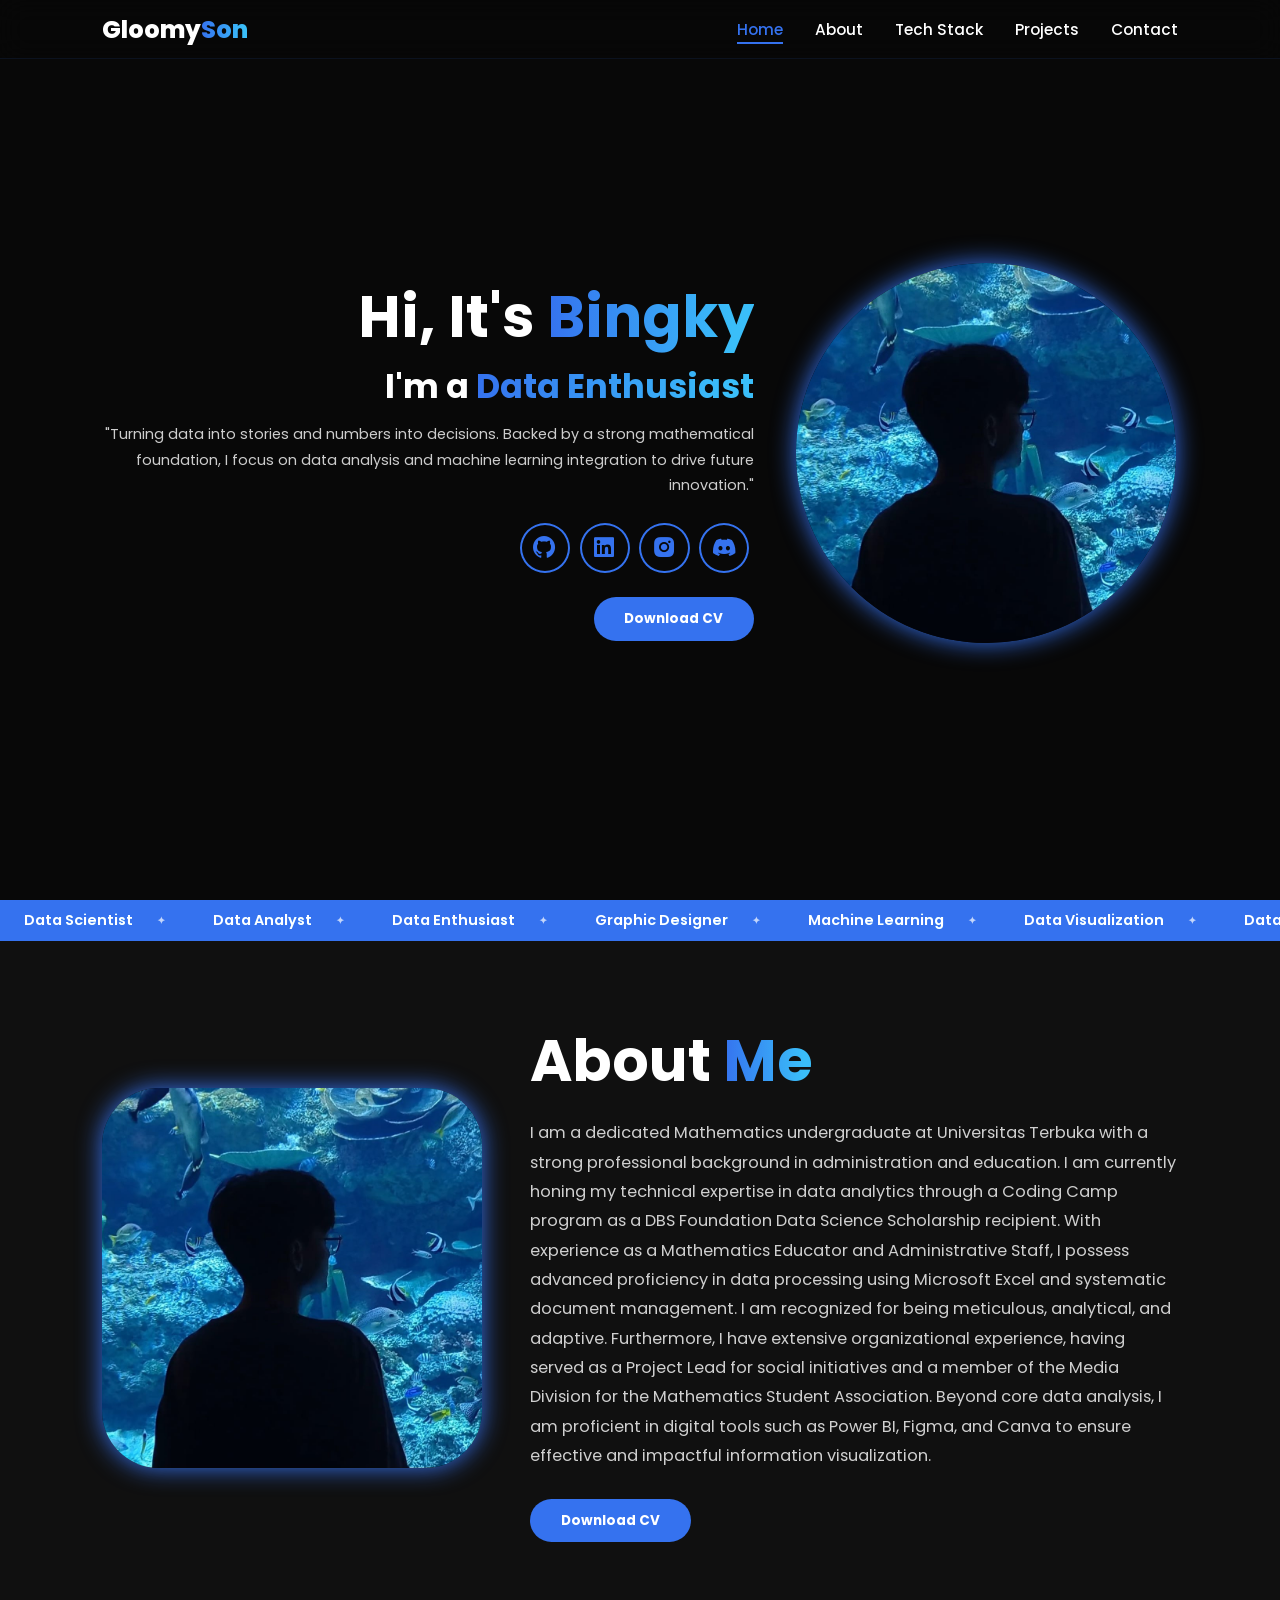
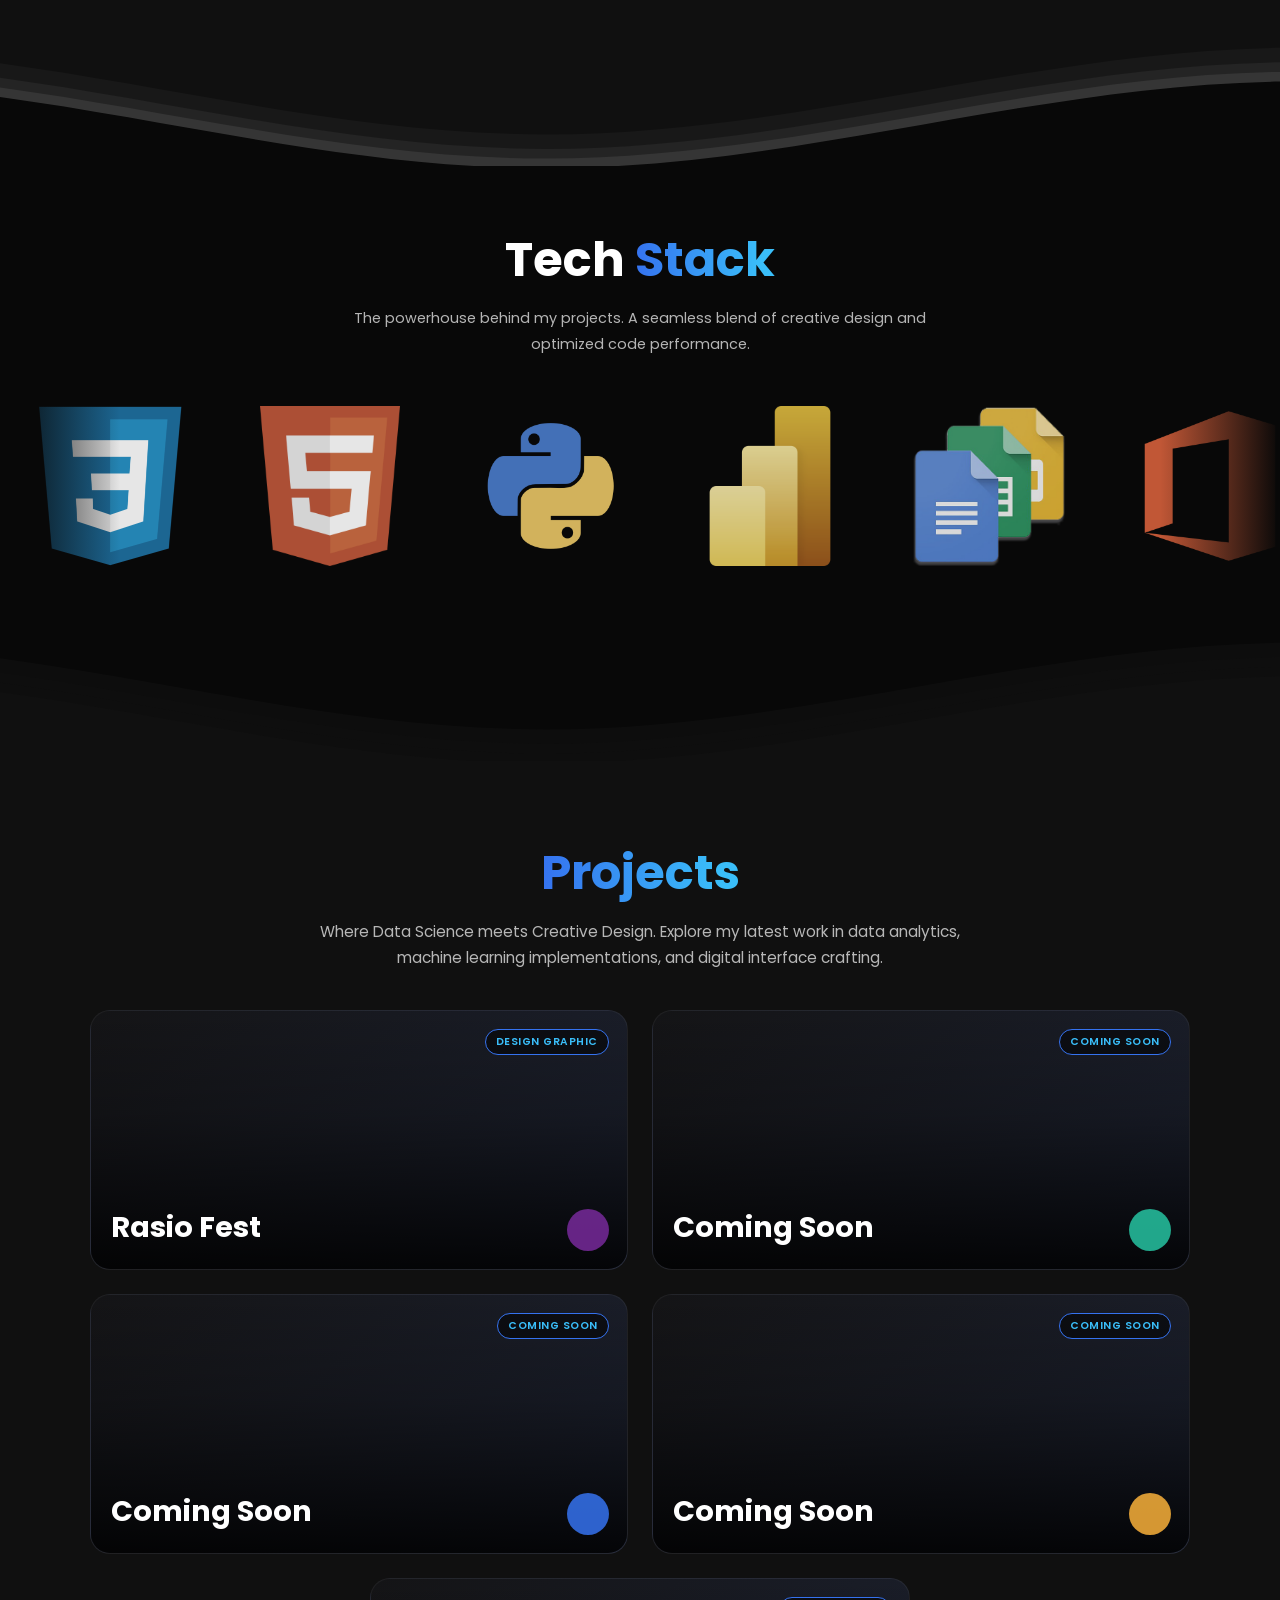
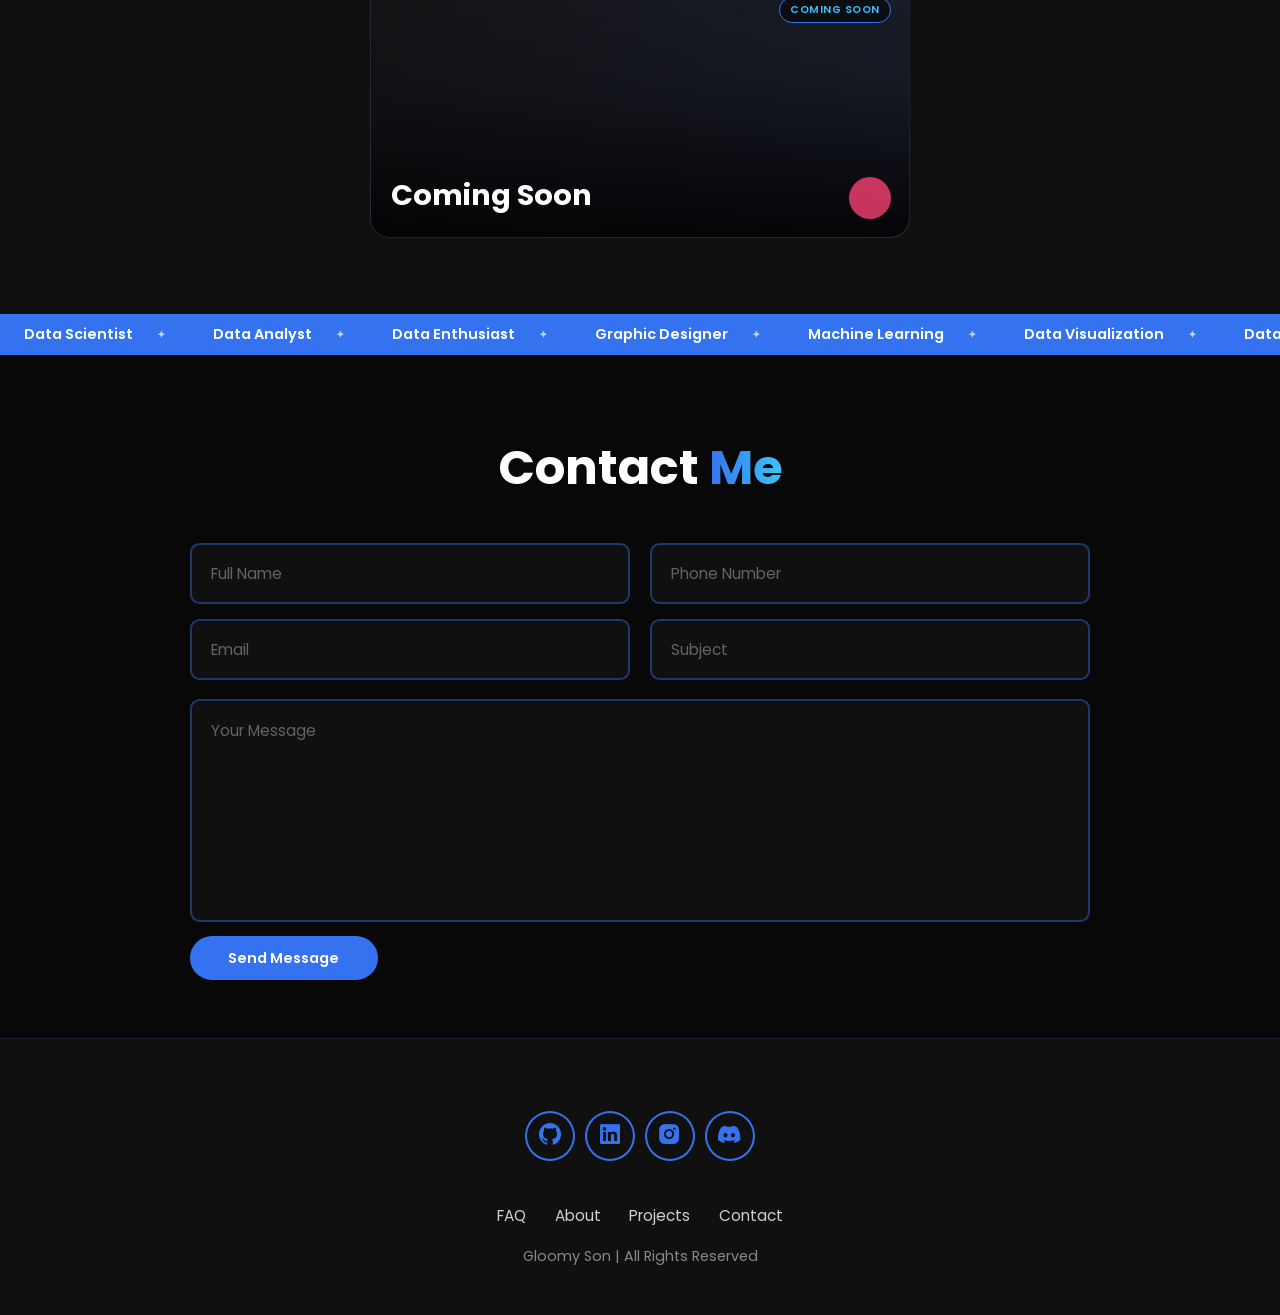
==== index.html @ 03e01607 "Rename Profil.html to index.html" ====
<!DOCTYPE html>
<html lang="en">
<head>
    <meta charset="UTF-8" />
    <meta name="viewport" content="width=device-width, initial-scale=1.0" />
    <title>Portfolio — GloomySon</title>
    <link href="https://fonts.googleapis.com/css2?family=Poppins:wght@300;400;500;600;700;800&display=swap" rel="stylesheet">
    <link href="https://unpkg.com/boxicons@2.1.4/css/boxicons.min.css" rel="stylesheet">
    <link rel="stylesheet" href="style.css">
</head>
<body>

    <header class="header">
        <a href="#home" class="logo">Gloomy<span>Son</span></a>
        <i class='bx bx-menu' id='menu-icon'></i>
        <nav class="navbar">
            <a href="#home">Home</a>
            <a href="#about">About</a>
            <a href="#tech-stack">Tech Stack</a>
            <a href="#projects">Projects</a>
            <a href="#contact">Contact</a>
        </nav>
    </header>

    <section class="home" id="home">

        <div class="area">
            <ul class="circles">
                <li></li><li></li><li></li><li></li><li></li>
                <li></li><li></li><li></li><li></li><li></li>
            </ul>
        </div>

        <div class="home-content">
            <h1>Hi, It's <span>Bingky</span></h1>
            <h3>I'm a <span>Data Enthusiast</span></h3>
            <p>​"Turning data into stories and numbers into decisions. Backed by a strong mathematical foundation, I focus on data analysis and machine learning integration to drive future innovation."</p>

            <div class="social-icons">
                <a href="https://github.com/gloomy5on"><i class="bx bxl-github"></i></a>
                <a href="https://www.linkedin.com/in/bingky-achmad-f-r-b2753523b"><i class="bx bxl-linkedin-square"></i></a>
                <a href="https://www.instagram.com/gloomy.son_?igsh=Zm1jeWxrZHVxYmxy"><i class="bx bxl-instagram-alt"></i></a>
                <a href="https://discordapp.com/users/gloomy.son_"><i class="bx bxl-discord-alt"></i></a>
            </div>

            <div class="btn-group">
                <a href="CV_ATS_Bingky_Achmad_Fan_Reza.pdf" download="CV_ATS_Bingky_Achmad_Fan_Reza.pdf" class="btn">Download CV</a>
            </div>
        </div>

        <div class="home-img">
            <img src="img/image.jpg" alt="Bingky Profile Photo">
        </div>

    </section>

    <div class="scrolling-text-container" aria-hidden="true">
      <div class="scrolling-track">

        <div class="scrolling-set">
          <span class="scrolling-item">Data Scientist</span>
          <span class="scrolling-item">Data Analyst</span>
          <span class="scrolling-item">Data Enthusiast</span>
          <span class="scrolling-item">Graphic Designer</span>
          <span class="scrolling-item">Machine Learning</span>
          <span class="scrolling-item">Data Visualization</span>
        </div>

        <div class="scrolling-set">
          <span class="scrolling-item">Data Scientist</span>
          <span class="scrolling-item">Data Analyst</span>
          <span class="scrolling-item">Data Enthusiast</span>
          <span class="scrolling-item">Graphic Designer</span>
          <span class="scrolling-item">Machine Learning</span>
          <span class="scrolling-item">Data Visualization</span>
        </div>
      </div>
    </div>


    <section class="about" id="about">
        <div class="about-img">
            <img src="img/image.jpg" alt="About Bingky">
        </div>
        <div class="about-content">
            <h2>About <span>Me</span></h2>
            <p>​I am a dedicated Mathematics undergraduate at Universitas Terbuka with a strong professional background in administration and education. I am currently honing my technical expertise in data analytics through a Coding Camp program as a DBS Foundation Data Science Scholarship recipient. ​With experience as a Mathematics Educator and Administrative Staff, I possess advanced proficiency in data processing using Microsoft Excel and systematic document management. I am recognized for being meticulous, analytical, and adaptive. Furthermore, I have extensive organizational experience, having served as a Project Lead for social initiatives and a member of the Media Division for the Mathematics Student Association. ​Beyond core data analysis, I am proficient in digital tools such as Power BI, Figma, and Canva to ensure effective and impactful information visualization.</p>
            <a  href="CV_ATS_Bingky_Achmad_Fan_Reza.pdf" download="CV_ATS_Bingky_Achmad_Fan_Reza.pdf" class="btn">Download CV</a>
        </div>
    </section>

    <div class="wave-container2">
        <div class="wave-wrapper">
            <svg class="waves" xmlns="http://www.w3.org/2000/svg" xmlns:xlink="http://www.w3.org/1999/xlink"
                viewBox="0 24 150 28" preserveAspectRatio="none" shape-rendering="auto">
                <defs>
                    <path id="gentle-wave-1" d="M-160 44c30 0 58-18 88-18s 58 18 88 18 58-18 88-18 58 18 88 18 v44h-352z" />
                </defs>
                <g class="wave-parallax">
                    <use xlink:href="#gentle-wave-1" x="48" y="0" fill="rgba(255,255,255,0.03)" />
                    <use xlink:href="#gentle-wave-1" x="48" y="3" fill="rgba(255,255,255,0.05)" />
                    <use xlink:href="#gentle-wave-1" x="48" y="5" fill="rgba(255,255,255,0.08)" />
                    <use xlink:href="#gentle-wave-1" x="48" y="7" fill="#080808" />
                </g>
            </svg>
        </div>
    </div>

    <section class="tech-stack" id="tech-stack">
        <h1>Tech <span>Stack</span></h1>
        <p>The powerhouse behind my projects. A seamless blend of creative design and optimized code performance.</p>

        <div class="tech-wrapper">
            <div class="tech-images">
                <img src="img/css.png" alt="CSS">
                <img src="img/html.png" alt="HTML">
                <img src="img/python.png" alt="Python">
                <img src="img/bi.png" alt="Power BI">
                <img src="img/google.png" alt="Google">
                <img src="img/microsof.png" alt="Microsoft">
                <img src="img/inkscape.png" alt="Inkscape">
                <img src="img/canva.png" alt="Canva">
                <img src="img/affinity.png" alt="Affinity">

                <img src="img/css.png" alt="CSS">
                <img src="img/html.png" alt="HTML">
                <img src="img/python.png" alt="Python">
                <img src="img/bi.png" alt="Power BI">
                <img src="img/google.png" alt="Google">
                <img src="img/microsof.png" alt="Microsoft">
                <img src="img/inkscape.png" alt="Inkscape">
                <img src="img/canva.png" alt="Canva">
                <img src="img/affinity.png" alt="Affinity">
            </div>
        </div>
    </section>

    <div class="wave-container1">
        <div class="wave-wrapper">
            <svg class="waves" xmlns="http://www.w3.org/2000/svg" xmlns:xlink="http://www.w3.org/1999/xlink"
                viewBox="0 24 150 28" preserveAspectRatio="none" shape-rendering="auto">
                <defs>
                    <path id="gentle-wave-2" d="M-160 44c30 0 58-18 88-18s 58 18 88 18 58-18 88-18 58 18 88 18 v44h-352z" />
                </defs>
                <g class="wave-parallax">
                    <use xlink:href="#gentle-wave-2" x="48" y="0" fill="rgba(16,16,16,0.7)" />
                    <use xlink:href="#gentle-wave-2" x="48" y="3" fill="rgba(16,16,16,0.5)" />
                    <use xlink:href="#gentle-wave-2" x="48" y="5" fill="rgba(16,16,16,0.3)" />
                    <use xlink:href="#gentle-wave-2" x="48" y="7" fill="#101010" />
                </g>
            </svg>
        </div>
    </div>


    <section class="projects" id="projects">
        <div class="project-header">
            <h1><span>Projects</span></h1>
            <p>Where Data Science meets Creative Design. Explore my latest work in data analytics, machine learning implementations, and digital interface crafting.</p>
        </div>

        <div class="project-grid">
            <div class="card card1">
                <h2>Rasio Fest</h2>
                <p>Designer behind Rasiofest. Turning creative concepts into functional digital experiences.</p>
                <span>Design Graphic</span>
                    <a href="https://www.instagram.com/rasiofest?igsh=MXZxejFtcGxzZWE3ag==" target="_blank" rel="noopener noreferrer">
                    <button></button>
                <div class="pic"></div>
                </a>

            </div>

            <div class="card card2">
                <h2>Coming Soon</h2>
                <p>Coming Soon</p>
                <span>Coming Soon</span>
                <a href="#" target="_blank" rel="noopener noreferrer">
                    <div class="pic"></div>
                    <button></button>
                </a>
            </div>

            <div class="card card3">
                <h2>Coming Soon</h2>
                <p>Coming Soon</p>
                <span>Coming Soon</span>
                <a href="#" target="_blank" rel="noopener noreferrer">
                    <div class="pic"></div>
                    <button></button>
                </a>
            </div>

            <div class="card card4">
                <h2>Coming Soon</h2>
                <p>Coming Soon</p>
                <span>Coming Soon</span>
                <a href="#" target="_blank" rel="noopener noreferrer">
                    <div class="pic"></div>
                    <button></button>
                </a>
            </div>

            <div class="card card5">
                <h2>Coming Soon</h2>
                <p>Coming Soon</p>
                <span>Coming Soon</span>
                <a href="#" target="_blank" rel="noopener noreferrer">
                    <div class="pic"></div>
                    <button></button>
                </a>
            </div>
        </div>
    </section>


    <div class="scrolling-text-container" aria-hidden="true">
      <div class="scrolling-track">
       
        <div class="scrolling-set">
          <span class="scrolling-item">Data Scientist</span>
          <span class="scrolling-item">Data Analyst</span>
          <span class="scrolling-item">Data Enthusiast</span>
          <span class="scrolling-item">Graphic Designer</span>
          <span class="scrolling-item">Machine Learning</span>
          <span class="scrolling-item">Data Visualization</span>
        </div>
       
        <div class="scrolling-set">
          <span class="scrolling-item">Data Scientist</span>
          <span class="scrolling-item">Data Analyst</span>
          <span class="scrolling-item">Data Enthusiast</span>
          <span class="scrolling-item">Graphic Designer</span>
          <span class="scrolling-item">Machine Learning</span>
          <span class="scrolling-item">Data Visualization</span>
        </div>
      </div>
    </div>

   
    <section class="contact" id="contact">
        <h2 class="heading">Contact <span>Me</span></h2>

        <form form action="https://api.web3forms.com/submit" method="POST">
            <div class="input-group">
                <div class="input-box">
                    <input type="hidden" name="access_key" value="a00d7e8b-dee4-42d0-a611-2335afd6f091">
                    <input type="text" name="name" placeholder="Full Name">
                    <input type="email" name="email" placeholder="Email">
                </div>
                <div class="input-box">
                    <input type="number" name="number" placeholder="Phone Number">
                    <input type="text" name="Subject" placeholder="Subject">
                </div>
            </div>

            <div class="input-group-2">
                <textarea name="Message" placeholder="Your Message" cols="30" rows="8"></textarea>
                <input type="submit" value="Send Message" class="btn">
            </div>
        </form>
    </section>

    
    <footer class="footer">
        <div class="social-icons">
            <a href="https://github.com/gloomy5on"><i class="bx bxl-github"></i></a>
            <a href="https://www.linkedin.com/in/bingky-achmad-f-r-b2753523b"><i class="bx bxl-linkedin-square"></i></a>
            <a href="https://www.instagram.com/gloomy.son_?igsh=Zm1jeWxrZHVxYmxy"><i class="bx bxl-instagram-alt"></i></a>
            <a href="https://discordapp.com/users/gloomy.son_"><i class="bx bxl-discord-alt"></i></a>
        </div>

        <ul class="list">
            <li><a href="#">FAQ</a></li>
            <li><a href="#about">About</a></li>
            <li><a href="#projects">Projects</a></li>
            <li><a href="#contact">Contact</a></li>
        </ul>

        <p class="copyright">Gloomy Son | All Rights Reserved</p>
    </footer>

    <script src="script.js"> </script>
</body>
</html>
---- style.css ----
* {
    margin: 0;
    padding: 0;
    box-sizing: border-box;
    text-decoration: none;
    scroll-behavior: smooth;
    font-family: "Poppins", sans-serif;
}

:root {
    --bg-color: #080808;
    --second-bg-color: #101010;
    --text-color: #ffffff;
    --main-color: #3572ef;
}

html {
    font-size: 60%;
    overflow-x: hidden;
}

body {
    background: var(--bg-color);
    color: var(--text-color);
    overflow-x: hidden;
}

::-webkit-scrollbar       { width: 10px; }
::-webkit-scrollbar-thumb { background-color: var(--main-color); border-radius: 10px; }
::-webkit-scrollbar-track { background-color: var(--bg-color); }

span {
    background: linear-gradient(270deg, #3abef9 10%, #3572ef 100%);
    background-clip: text;
    -webkit-background-clip: text;
    color: transparent;
}

section {
    min-height: auto;
    padding: 10rem 8% 2rem;
}

.area {
    position: absolute;
    top: 0;
    left: 0;
    width: 100%;
    height: 100%;
    z-index: 0;
    overflow: hidden;
    pointer-events: none;
}

.circles {
    position: absolute;
    top: 0;
    left: 0;
    width: 100%;
    height: 100%;
    overflow: hidden;
    list-style: none;
}

.circles li {
    position: absolute;
    display: block;
    width: 20px;
    height: 20px;
    background: rgba(53, 114, 239, 0.15);
    animation: animate 25s linear infinite;
    bottom: -150px;
    border-radius: 0;
}

.circles li:nth-child(1)  { left: 25%; width: 80px;  height: 80px;  animation-delay: 0s; }
.circles li:nth-child(2)  { left: 10%; width: 20px;  height: 20px;  animation-delay: 2s;  animation-duration: 12s; }
.circles li:nth-child(3)  { left: 70%; width: 20px;  height: 20px;  animation-delay: 4s; }
.circles li:nth-child(4)  { left: 50%; width: 25px;  height: 25px;  animation-delay: 15s; animation-duration: 45s; }
.circles li:nth-child(5)  { left: 65%; width: 20px;  height: 20px;  animation-delay: 0s; }
.circles li:nth-child(6)  { left: 20%; width: 15px;  height: 15px;  animation-delay: 2s;  animation-duration: 35s; }
.circles li:nth-child(7)  { left: 35%; width: 150px; height: 150px; animation-delay: 7s; }
.circles li:nth-child(8)  { left: 40%; width: 60px;  height: 60px;  animation-delay: 0s;  animation-duration: 18s; }
.circles li:nth-child(9)  { left: 75%; width: 110px; height: 110px; animation-delay: 3s; }
.circles li:nth-child(10) { left: 85%; width: 150px; height: 150px; animation-delay: 0s;  animation-duration: 11s; }

@keyframes animate {
    0%   { transform: translateY(0) rotate(0deg);       opacity: 1; border-radius: 0; }
    100% { transform: translateY(-1000px) rotate(720deg); opacity: 0; border-radius: 50%; }
}

.wave-container1 {
    width: 100%;
    background: var(--bg-color);
    position: relative;
    overflow: hidden;
}

.wave-container2 {
    width: 100%;
    background: var(--second-bg-color);
    position: relative;
    overflow: hidden;
}

.wave-wrapper {
    position: relative;
    width: 100%;
    height: 15vh;
    min-height: 100px;
    margin-bottom: -7px;
}

.waves {
    width: 100%;
    height: 100%;
}

.wave-parallax > use {
    animation: move-forever 25s cubic-bezier(0.55, 0.5, 0.45, 0.5) infinite;
}

.wave-parallax > use:nth-child(1) { animation-delay: -2s; animation-duration: 7s; }
.wave-parallax > use:nth-child(2) { animation-delay: -3s; animation-duration: 10s; }
.wave-parallax > use:nth-child(3) { animation-delay: -4s; animation-duration: 13s; }
.wave-parallax > use:nth-child(4) { animation-delay: -5s; animation-duration: 20s; }

@keyframes move-forever {
    0%   { transform: translate3d(-90px, 0, 0); }
    100% { transform: translate3d(85px, 0, 0); }
}

.scrolling-text-container {
background-color: var(--main-color);
overflow: hidden;
width: 100%;
}

.scrolling-track {
display: flex;
width: max-content;                       
animation: scrollRun 18s linear infinite; 
}

.scrolling-set {
display: flex;
align-items: center;
white-space: nowrap;
padding: 10px 0;
}

/* Tiap item teks */
.scrolling-item {
display: inline-flex;
align-items: center;
font-size: 1.5rem;
font-weight: 600;
color: #ffffff;
padding: 0 2.5rem;
}

.scrolling-item::after {
content: "✦";
margin-left: 2.5rem;
opacity: 0.7;
font-size: 1rem;
}

@keyframes scrollRun {
0%   { transform: translateX(0); }
100% { transform: translateX(-50%); }
}

.header {
    position: fixed;
    width: 100%;
    top: 0;
    left: 0;
    padding: 1.2rem 8%;
    background: rgba(8, 8, 8, 0.6);
    backdrop-filter: blur(14px);
    -webkit-backdrop-filter: blur(14px);
    display: flex;
    justify-content: space-between;
    align-items: center;
    z-index: 1000;
    border-bottom: 1px solid rgba(53, 114, 239, 0.1);
}

#menu-icon {
    font-size: 3.5rem;
    color: var(--main-color);
    display: none;
    cursor: pointer;
}

.logo {
    font-size: 2.5rem;
    color: var(--text-color);
    font-weight: 800;
    cursor: pointer;
    transition: 0.3s ease-in-out;
}

.logo:hover { transform: scale(1.08); }

.navbar a {
    font-size: 1.6rem;
    color: var(--text-color);
    margin-left: 3rem;
    font-weight: 500;
    transition: 0.3s ease-in-out;
    border-bottom: 2px solid transparent;
    padding-bottom: 2px;
}

.navbar a:hover {
    color: var(--main-color);
    border-bottom: 2px solid var(--main-color);
}

.btn {
    display: inline-block;
    padding: 1rem 3rem;
    background-color: var(--main-color);
    border-radius: 3rem;
    color: white;
    border: 2px solid transparent;
    font-weight: 700;
    font-size: 1.4rem;
    transition: 0.3s ease-in-out;
    cursor: pointer;
}

.btn:hover {
    transform: scale(1.05);
    box-shadow: 0 0 15px var(--main-color), 0 0 30px var(--main-color);
}

.btn-group {
    display: flex;
    gap: 1.5rem;
}

.home {
    position: relative;          
    display: flex;
    justify-content: space-around;
    align-items: center;
    gap: 4rem;
    padding: 9rem 8% 8rem;
    min-height: 100vh;
    overflow: hidden;
}

.home-content {
    position: relative;       
    z-index: 1;
    display: flex;
    flex-direction: column;
    align-items: flex-end;
    text-align: right;
    max-width: 650px;
}

.home-content h1 {
    font-size: 6rem;
    font-weight: 700;
    margin-top: 1.5rem;
    line-height: 1.2;
}

.home-content h3 {
    margin: 1rem 0;
    font-size: 3.5rem;
}

.home-content p {
    font-size: 1.5rem;
    font-weight: 400;
    line-height: 1.8;
    color: rgba(255,255,255,0.8);
}

.home-img {
    position: relative;
    z-index: 1;
}

.home-img img {
    width: 32vw;
    max-width: 380px;
    border-radius: 50%;
    box-shadow: 0 0 25px var(--main-color);
    transition: 0.4s ease-in-out;
    object-fit: cover;
}

.home-img img:hover {
    box-shadow:
        0 0 25px  var(--main-color),
        0 0 50px  var(--main-color),
        0 0 100px var(--main-color);
}

.social-icons {
    display: flex;
    align-items: center;
}

.social-icons a {
    display: inline-flex;
    justify-content: center;
    align-items: center;
    font-size: 2.8rem;
    padding: 1rem;
    background: transparent;
    border: 2px solid var(--main-color);
    border-radius: 50%;
    color: var(--main-color);
    margin: 2.5rem 0.5rem;
    transition: 0.3s ease-in-out;
}

.social-icons a:hover {
    color: var(--text-color);
    background-color: var(--main-color);
    transform: scale(1.2) translateY(-5px);
    box-shadow: 0 0 25px var(--main-color);
}

.about {
    background-color: var(--second-bg-color);
    display: flex;
    justify-content: center;
    align-items: center;
    gap: 5rem;
    padding: 8rem 8% 10rem;
}

.about-img img {
    width: 32vw;
    max-width: 380px;
    border-radius: 15%;
    box-shadow: 0 0 25px var(--main-color);
    transition: 0.4s ease-in-out;
    object-fit: cover;
}

.about-img img:hover {
    box-shadow:
        0 0 25px  var(--main-color),
        0 0 50px  var(--main-color),
        0 0 75px  var(--main-color);
}

.about-content h2 {
    font-size: 6rem;
    font-weight: 700;
    text-align: left;
    margin-bottom: 1.5rem;
}

.about-content p {
    font-size: 1.7rem;
    line-height: 1.8;
    color: rgba(255,255,255,0.8);
}

.about-content .btn {
    margin: 3rem 0 0;
    display: inline-block;
}

#tech-stack {
    background-color: var(--bg-color);
    padding: 6rem 0 5rem;
    overflow: hidden;
    display: flex;
    flex-direction: column;
    align-items: center;
    justify-content: center;
}

.tech-stack h1 {
    font-size: 5rem;
    text-align: center;
    margin-bottom: 1rem;
}

.tech-stack p {
    font-size: 1.5rem;
    font-weight: 400;
    line-height: 1.8;
    text-align: center;
    color: rgba(255,255,255,0.7);
    max-width: 700px;
    padding: 0 5%;
}

.tech-wrapper {
    width: 100%;
    position: relative;
    margin-top: 3rem;
    padding: 2rem 0;
    display: flex;
    align-items: center;
    overflow: hidden;
}

.tech-wrapper::before,
.tech-wrapper::after {
    content: "";
    position: absolute;
    top: 0;
    z-index: 2;
    width: 120px;
    height: 100%;
    pointer-events: none;
}

.tech-wrapper::before {
    left: 0;
    background: linear-gradient(to right, var(--bg-color), transparent);
}

.tech-wrapper::after {
    right: 0;
    background: linear-gradient(to left, var(--bg-color), transparent);
}

.tech-images {
    display: flex;
    width: max-content;
    animation: autoRun 25s linear infinite; 
}

.tech-images img {
    width: 160px;
    height: 160px;
    object-fit: contain;
    margin: 0 30px;
    transition: transform 0.4s ease;
    filter: grayscale(30%) brightness(0.9);
}

.tech-images img:hover {
    transform: scale(1.1) translateY(-5px);
    filter: grayscale(0%) brightness(1);
}

@keyframes autoRun {
    from { transform: translateX(0); }
    to   { transform: translateX(-50%); }
}

.projects {
    background-color: var(--second-bg-color);
    padding: 8rem 5% 8rem;
}

.project-header {
    text-align: center;
    margin-bottom: 4rem;
}

.project-header h1 {
    font-size: 5rem;
    font-weight: 700;
    margin-bottom: 1rem;
}

.project-header p {
    font-size: 1.6rem;
    color: rgba(255,255,255,0.7);
    max-width: 650px;
    margin: 0 auto;
    line-height: 1.7;
}

.project-grid {
    display: grid;
    grid-template-columns: repeat(2, 1fr);
    gap: 2.5rem;
    max-width: 1100px;
    margin: 0 auto;
}

.project-grid .card:last-child:nth-child(odd) {
    grid-column: 1 / -1;
    max-width: 540px;
    margin: 0 auto;
    width: 100%;
}

.card {
    position: relative;
    width: 100%;
    height: 260px;
    background: linear-gradient(135deg, #141416 0%, #1c2130 100%);
    border-radius: 20px;
    overflow: hidden;
    padding: 20px;
    transition: transform 0.4s ease, box-shadow 0.4s ease;
    border: 1px solid rgba(255,255,255,0.05);
}

.card:hover {
    transform: translateY(-6px);
    box-shadow: 0 20px 50px rgba(0,0,0,0.5);
}

.card .pic {
    position: absolute;
    inset: 0;
    background-size: cover;
    background-position: center;
    filter: grayscale(100%);
    transition: 0.5s ease;
    z-index: 1;
}

.card::after {
    content: "";
    position: absolute;
    inset: 0;
    background: linear-gradient(to top, rgba(0,0,0,0.85) 0%, rgba(0,0,0,0.2) 60%, transparent 100%);
    z-index: 2;
    pointer-events: none;
}

.card1 .pic { background-image: url('card4.jpeg'); }
.card2 .pic { background-image: url('images/img2.jpg'); }
.card3 .pic { background-image: url('images/img3.jpg'); }
.card4 .pic { background-image: url('images/img4.jpg'); }
.card5 .pic { background-image: url('images/img5.jpg'); }

.card h2 {
    position: absolute;
    bottom: 20px;
    left: 20px;
    font-size: 3rem;
    color: #fff;
    z-index: 10;
    transition: 0.4s ease;
    font-weight: 700;
}

.card p {
    position: absolute;
    bottom: -60px;
    left: 20px;
    right: 70px;
    font-size: 1.3rem;
    color: rgba(255,255,255,0.85);
    z-index: 10;
    opacity: 0;
    transition: 0.4s ease;
    line-height: 1.5;
}

.card span {
    position: absolute;
    top: 18px;
    right: 18px;
    font-size: 1.1rem;
    font-weight: 600;
    z-index: 10;
    text-transform: uppercase;
    letter-spacing: 0.05em;
    background: rgba(0,0,0,0.5);
    padding: 4px 10px;
    border-radius: 20px;
    border: 1px solid var(--main-color);
    /* Override gradient from global span */
    background-clip: unset;
    -webkit-background-clip: unset;
    color: #3abef9 !important;
}

.card button {
    position: absolute;
    right: 18px;
    bottom: 18px;
    width: 42px;
    height: 42px;
    border: none;
    border-radius: 50%;
    cursor: pointer;
    z-index: 5;
    transition: 0.5s ease;
    opacity: 0.85;
}

.card1 button { background: #772a9b; }
.card2 button { background: #26c3a1; }
.card3 button { background: #3572ef; }
.card4 button { background: #f9b13a; }
.card5 button { background: #e83e6c; }

.card:hover .pic    { filter: grayscale(0); transform: scale(1.08); }
.card:hover button  { transform: scale(20); opacity: 0.3; }
.card:hover h2      { bottom: 70px; }
.card:hover p       { bottom: 30px; opacity: 1; }

.contact {
    background-color: var(--bg-color);
    padding: 8rem 8% 6rem;
}

.contact .heading {
    font-size: 5rem;
    font-weight: 700;
    margin-bottom: 1rem;
    color: var(--text-color);
    text-align: center;
}

.contact form {
    display: flex;
    flex-direction: column;
    align-items: center;
    gap: 2rem;
    margin: 4rem auto 0;
    max-width: 900px;
    width: 100%;
}

.input-group {
    display: flex;
    gap: 2rem;
    width: 100%;
}

.input-box {
    display: flex;
    flex-direction: column;
    gap: 1.5rem;
    flex: 1;
}

.contact form .input-box input,
.contact form textarea {
    width: 100%;
    padding: 1.8rem 2rem;
    font-size: 1.6rem;
    color: var(--text-color);
    background-color: var(--second-bg-color);
    border-radius: 1rem;
    border: 2px solid rgba(53, 114, 239, 0.4);
    outline: none;
    resize: none;
    transition: border-color 0.3s ease;
    font-family: "Poppins", sans-serif;
}

.contact form .input-box input:focus,
.contact form textarea:focus {
    border-color: var(--main-color);
}

.contact form .input-box input::placeholder,
.contact form textarea::placeholder {
    color: rgba(255,255,255,0.35);
}

.input-group-2 {
    display: flex;
    flex-direction: column;
    gap: 1.5rem;
    width: 100%;
}

.input-group-2 textarea {
    width: 100%;
    padding: 1.8rem 2rem;
    font-size: 1.6rem;
    color: var(--text-color);
    background-color: var(--second-bg-color);
    border-radius: 1rem;
    border: 2px solid rgba(53, 114, 239, 0.4);
    outline: none;
    resize: vertical;
    min-height: 180px;
    transition: border-color 0.3s ease;
    font-family: "Poppins", sans-serif;
}

.input-group-2 textarea:focus {
    border-color: var(--main-color);
}

.input-group-2 textarea::placeholder {
    color: rgba(255,255,255,0.35);
}

.contact form input[type="submit"] {
    align-self: flex-start;
    padding: 1.2rem 4rem;
    font-size: 1.5rem;
    font-weight: 600;
    border: none;
    cursor: pointer;
    font-family: "Poppins", sans-serif;
}

.footer {
    background-color: var(--second-bg-color);
    padding: 5rem 8%;
    border-top: 1px solid rgba(53, 114, 239, 0.15);
}

.footer .social-icons {
    display: flex;
    justify-content: center;
    align-items: center;
    margin-bottom: 2rem;
}

.footer ul.list {
    display: flex;
    justify-content: center;
    gap: 3rem;
    list-style: none;
    margin-bottom: 2rem;
}

.footer ul.list li a {
    color: rgba(255,255,255,0.8);
    font-size: 1.6rem;
    border-bottom: 2px solid transparent;
    transition: 0.3s ease-in-out;
    text-decoration: none;
    padding-bottom: 2px;
}

.footer ul.list li a:hover {
    color: var(--text-color);
    border-bottom: 2px solid var(--main-color);
}

.footer .copyright {
    text-align: center;
    margin-top: 2rem;
    font-size: 1.5rem;
    color: rgba(255,255,255,0.5);
}

@media (max-width: 768px) {

    html { font-size: 55%; }

    section {
        min-height: auto;
        padding: 8rem 5% 3rem;
    }

    .header { padding: 1.2rem 5%; }

    #menu-icon { display: block; }


    .navbar {
        display: none;
        position: absolute;
        top: 100%;
        left: 0;
        width: 100%;
        background: rgba(8, 8, 8, 0.97);
        backdrop-filter: blur(10px);
        padding: 1.5rem 0;
        flex-direction: column;
        align-items: center;
        text-align: center;
        box-shadow: 0 8px 32px rgba(0,0,0,0.5);
    }

    .navbar.active { display: flex; }

    .navbar a {
        display: block;
        font-size: 2rem;
        margin: 1.2rem 0;
        border: none;
    }

    .navbar a:hover { border: none; }


    .home {
        flex-direction: column-reverse;
        justify-content: center;
        text-align: center;
        gap: 2rem;
        padding: 10rem 5% 4rem;
    }

    .home-content {
        align-items: center;
        text-align: center;
        max-width: 100%;
    }

    .home-content h1 { font-size: 4.2rem; }
    .home-content h3 { font-size: 2.6rem; }

    .home-img img {
        width: 65vw;
        max-width: 280px;
        margin-top: 1rem;
    }

    .social-icons {
        justify-content: center;
        width: 100%;
    }

    .btn-group { justify-content: center; }


    .about {
        flex-direction: column;
        gap: 3rem;
        text-align: center;
        padding: 6rem 5% 6rem;
    }

    .about-content { align-items: center; text-align: center; }
    .about-content h2 { font-size: 4rem; text-align: center; }
    .about-content p  { font-size: 1.5rem; }
    .about-img img    { width: 70vw; max-width: 300px; }

    #tech-stack { padding: 5rem 0 4rem; }
    .tech-stack h1 { font-size: 3.5rem; }
    .tech-images img { width: 110px; height: 110px; margin: 0 20px; }


    .projects { padding: 6rem 4% 6rem; }
    .project-grid { grid-template-columns: 1fr; }
    .project-grid .card:last-child:nth-child(odd) {
        grid-column: auto;
        max-width: 100%;
        margin: 0;
    }
    .card h2 { font-size: 2.5rem; }


    .contact { padding: 6rem 5% 4rem; }
    .contact .heading { font-size: 3.5rem; }
    .input-group { flex-direction: column; }
    .contact form input[type="submit"] { align-self: center; }


    .wave-wrapper {
        height: 60px;
        min-height: 60px;
    }
}

.navbar a.active-link {
    color: var(--main-color);
    border-bottom: 2px solid var(--main-color);
}
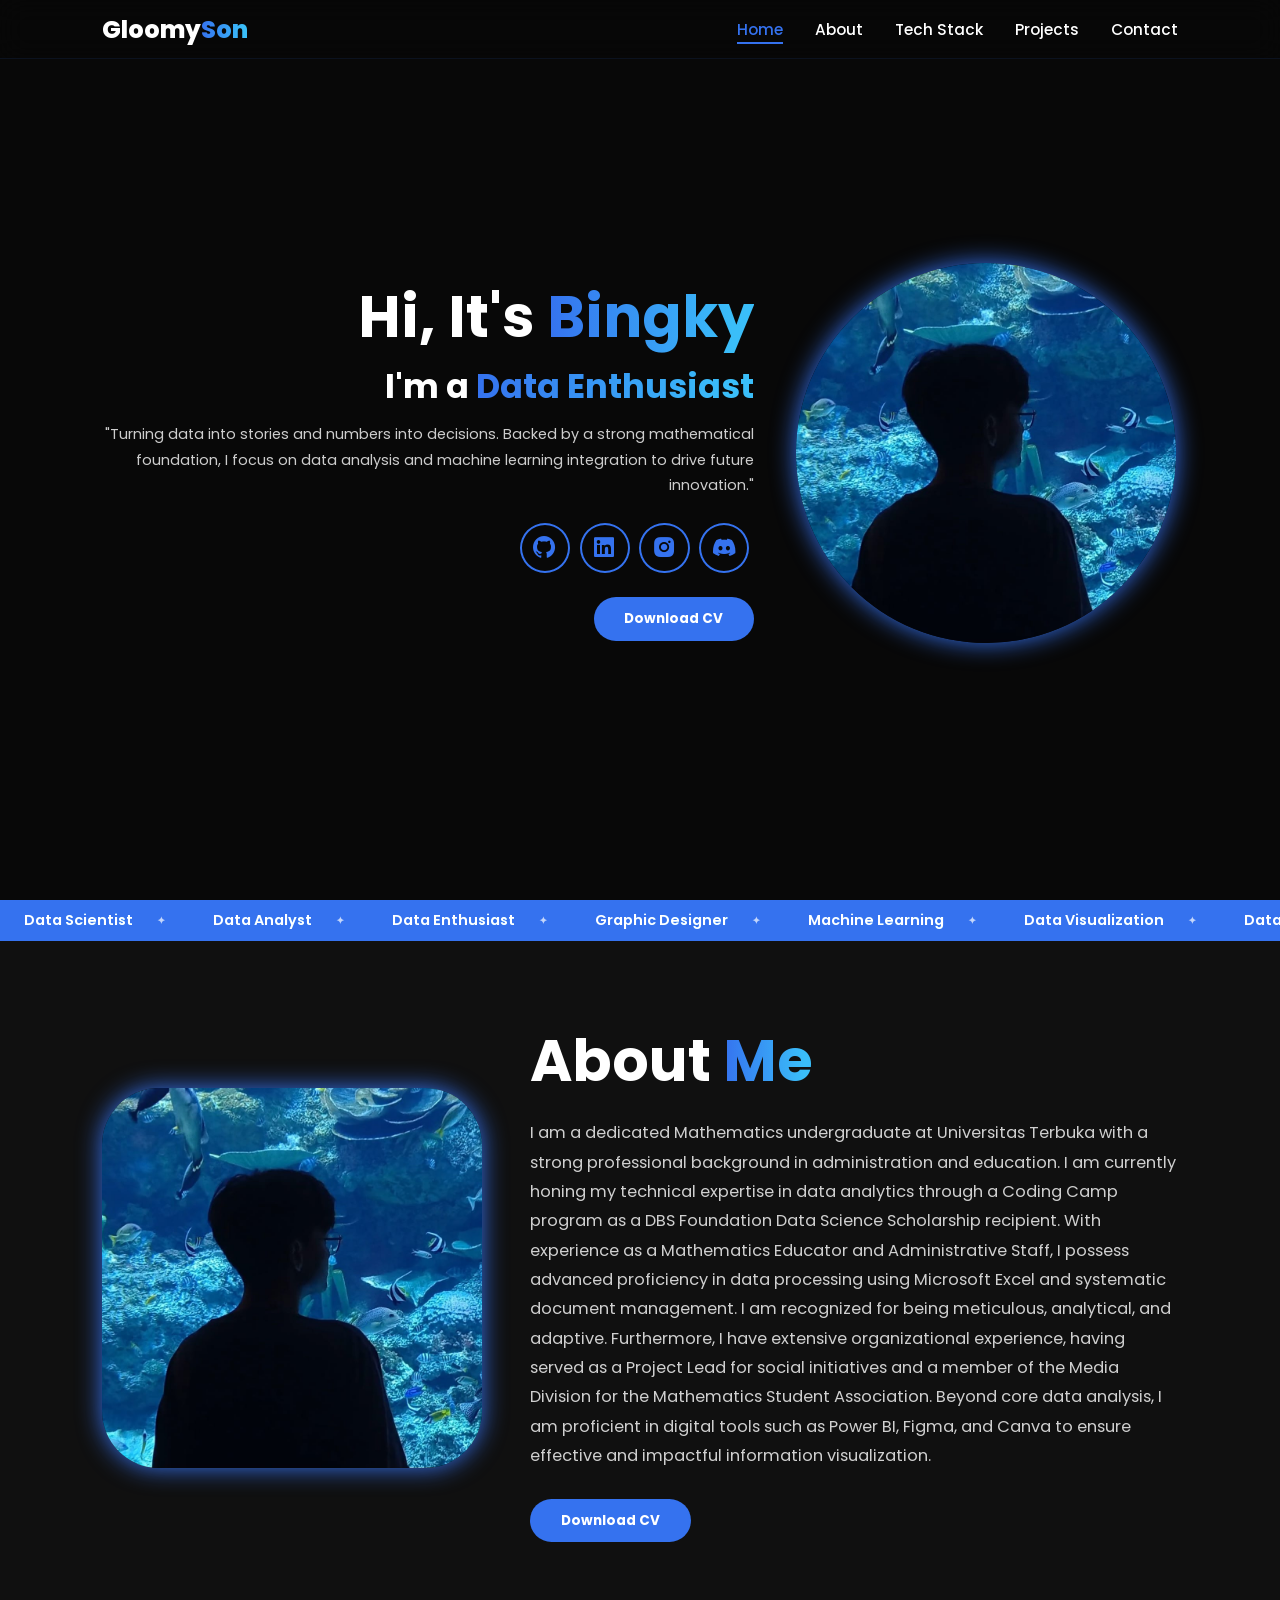
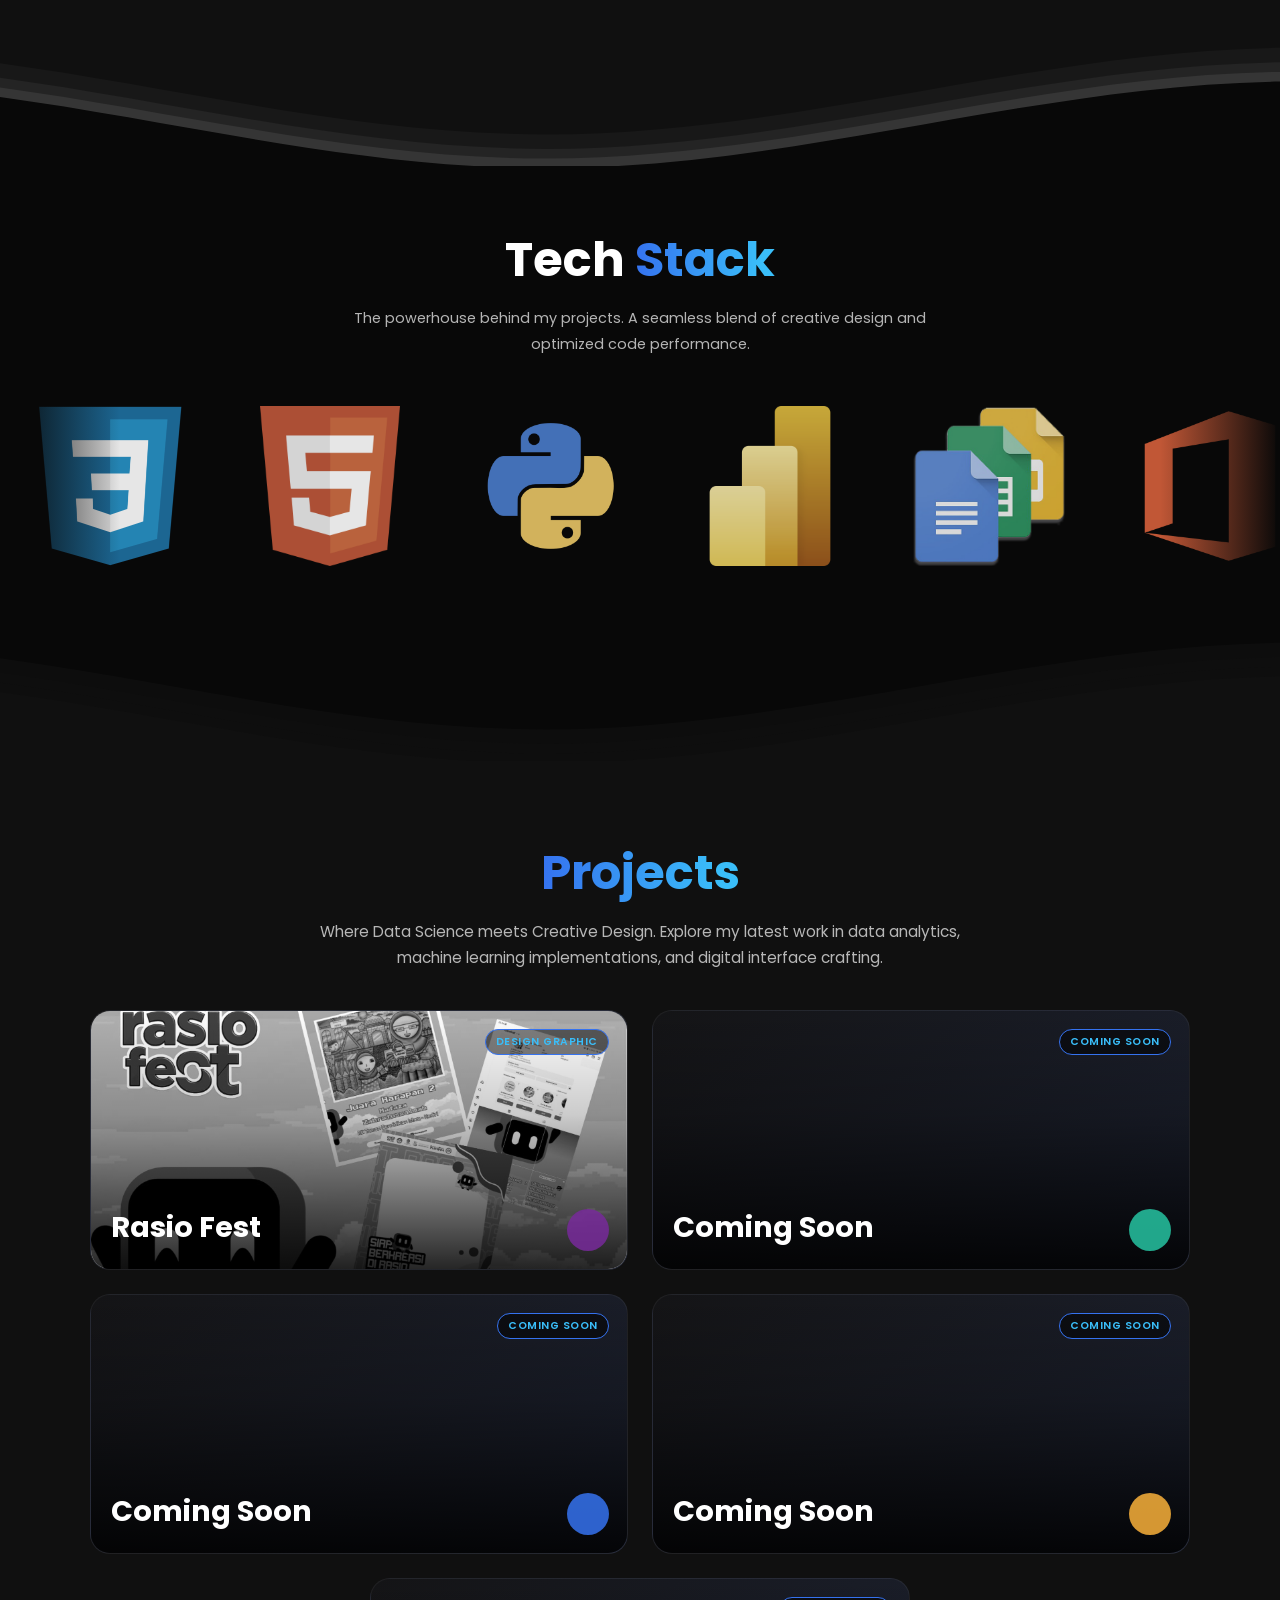
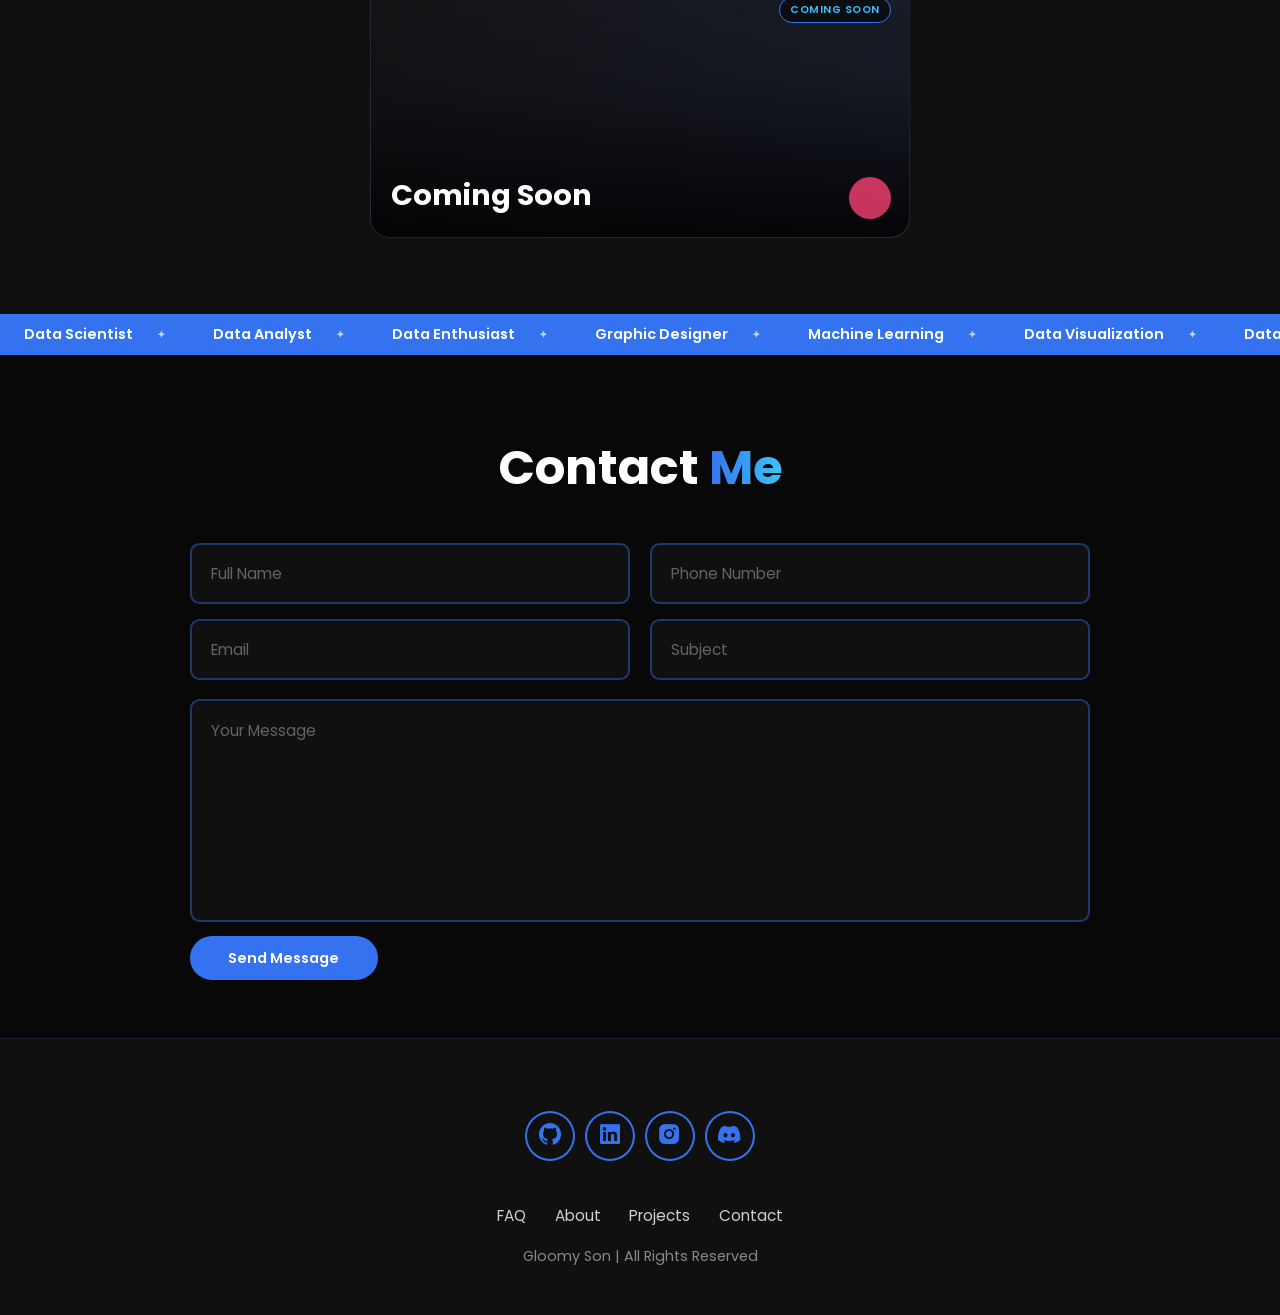
==== commit 4b721968: "index.html" ====
--- a/index.html
+++ b/index.html
@@ -44,7 +44,7 @@
             </div>
 
             <div class="btn-group">
-                <a href="CV_ATS_Bingky_Achmad_Fan_Reza.pdf" download="CV_ATS_Bingky_Achmad_Fan_Reza.pdf" class="btn">Download CV</a>
+                <a href="pdf/CV_ATS_Bingky_Achmad_Fan_Reza.pdf" download="CV_ATS_Bingky_Achmad_Fan_Reza.pdf" class="btn">Download CV</a>
             </div>
         </div>
 
--- a/style.css
+++ b/style.css
@@ -149,7 +149,6 @@
 padding: 10px 0;
 }
 
-/* Tiap item teks */
 .scrolling-item {
 display: inline-flex;
 align-items: center;
@@ -529,7 +528,7 @@
     pointer-events: none;
 }
 
-.card1 .pic { background-image: url('card4.jpeg'); }
+.card1 .pic { background-image: url('img/card4.jpeg'); }
 .card2 .pic { background-image: url('images/img2.jpg'); }
 .card3 .pic { background-image: url('images/img3.jpg'); }
 .card4 .pic { background-image: url('images/img4.jpg'); }
@@ -572,7 +571,6 @@
     padding: 4px 10px;
     border-radius: 20px;
     border: 1px solid var(--main-color);
-    /* Override gradient from global span */
     background-clip: unset;
     -webkit-background-clip: unset;
     color: #3abef9 !important;
